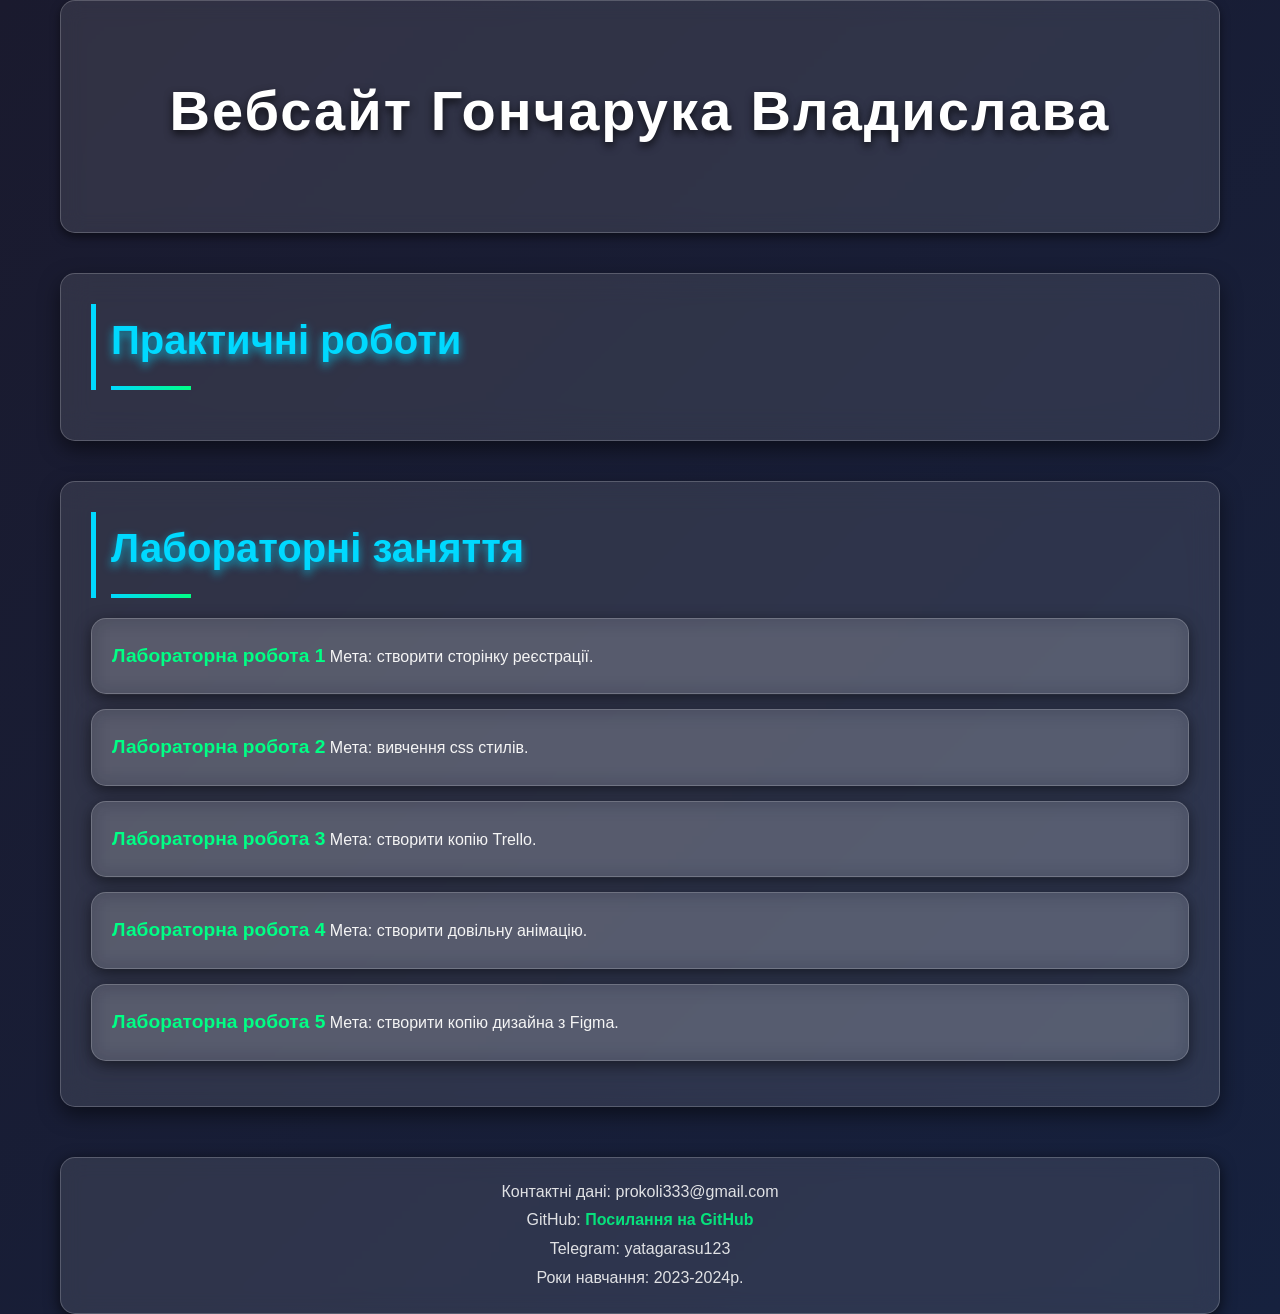
==== index.html @ 9a9449b5 "index.html" ====
<!DOCTYPE html>
<html lang="uk">
<head>
    <meta charset="UTF-8">
    <meta name="viewport" content="width=device-width, initial-scale=1.0">
    <title>Вебсайт Гончарука Владислава</title>
    <link rel="stylesheet" href="style.css">
    <link href="https://fonts.googleapis.com/css2?family=Poppins:wght@400;600&display=swap" rel="stylesheet">
</head>
<body>
    <header>
        <h1>Вебсайт Гончарука Владислава</h1>
    </header>

    <main>
            <section id="practical">
                <h2>Практичні роботи</h2>
                <ul>
                </ul>
            </section>

            <section id="labs">
                <h2>Лабораторні заняття</h2>
                <ul>
                    <li>
                        <a href="lab1\index.html">Лабораторна робота 1</a>
                        <span>Мета: створити сторінку реєстрації.</span>
                    </li>
                    <li>
                        <a href="lab2\lab2.html">Лабораторна робота 2</a>
                        <span>Мета: вивчення css стилів.</span>
                    </li>
                    <li>
                        <a href="planer\planer.html">Лабораторна робота 3</a>
                        <span>Мета: створити копію Trello.</span>
                    </li>
                    <li>
                        <a href="pokemon\pokemon.html">Лабораторна робота 4</a>
                        <span>Мета: створити довільну анімацію.</span>
                    </li>
                    <li>
                        <a href="figma\figma.html">Лабораторна робота 5</a>
                        <span>Мета: створити копію дизайна з Figma.</span>
                    </li>
                </ul>
            </section>
        </main>

    <footer>
        <p>Контактні дані: prokoli333@gmail.com</p>
        <p>GitHub: <a href="https://github.com/yatagarasu123">Посилання на GitHub</a></p>
        <p>Telegram: yatagarasu123</p>
        <p>Роки навчання: 2023-2024р.</p>
    </footer>
</body>
</html>
---- style.css ----
/* Загальні стилі для всього сайту */
* {
    margin: 0;
    padding: 0;
    box-sizing: border-box;
    scroll-behavior: smooth;
}

body {
    font-family: 'Roboto', sans-serif;
    background: linear-gradient(135deg, #1a1a2e, #16213e);
    color: #f5f5f5;
    padding: 0 20px;
    line-height: 1.8;
    max-width: 1200px;
    margin: 0 auto;
}

/* Хедер */
header {
    background: rgba(255, 255, 255, 0.1);
    backdrop-filter: blur(10px);
    border: 1px solid rgba(255, 255, 255, 0.2);
    color: #fff;
    padding: 60px 20px;
    text-align: center;
    border-radius: 15px;
    margin-bottom: 40px;
    box-shadow: 0 4px 10px rgba(0, 0, 0, 0.5);
}

header h1 {
    font-size: 3.5em;
    font-weight: bold;
    letter-spacing: 2px;
    margin-bottom: 10px;
    text-shadow: 0 4px 8px rgba(0, 0, 0, 0.7);
}

header p {
    font-size: 1.2em;
    opacity: 0.85;
}

nav ul {
    list-style: none;
    margin-top: 20px;
}

nav ul li {
    display: inline-block;
    margin: 0 15px;
}

nav ul li a {
    text-decoration: none;
    color: #00d9ff;
    font-size: 1.2em;
    font-weight: 500;
    padding: 10px 20px;
    border-radius: 5px;
    transition: background 0.3s ease, transform 0.3s ease;
}

nav ul li a:hover {
    background: rgba(0, 217, 255, 0.2);
    transform: translateY(-5px);
}

/* Основний контент */
main {
    margin-top: 30px;
}

main section {
    background: rgba(255, 255, 255, 0.1);
    backdrop-filter: blur(15px);
    border: 1px solid rgba(255, 255, 255, 0.2);
    margin-bottom: 40px;
    padding: 30px;
    border-radius: 15px;
    box-shadow: 0 8px 20px rgba(0, 0, 0, 0.5);
}

main section h2 {
    font-size: 2.5em;
    margin-bottom: 15px;
    color: #00d9ff;
    border-left: 5px solid #00d9ff;
    padding-left: 15px;
    text-shadow: 0 4px 10px rgba(0, 217, 255, 0.7);
}

main section h2:after {
    content: '';
    display: block;
    width: 80px;
    height: 4px;
    background: linear-gradient(90deg, #00d9ff, #00ff85);
    margin-top: 10px;
}

/* Секція "Про мене" */
#about img {
    float: left;
    margin-right: 20px;
    border-radius: 50%;
    width: 180px;
    height: 180px;
    object-fit: cover;
    border: 4px solid #00d9ff;
    box-shadow: 0 4px 10px rgba(0, 0, 0, 0.5);
}

#about p {
    font-size: 1.2em;
    line-height: 1.8;
    color: #ddd;
}

/* Списки практичних та лабораторних робіт */
ul {
    list-style: none;
    margin-top: 20px;
    padding: 0;
}

ul li {
    background: rgba(255, 255, 255, 0.1);
    backdrop-filter: blur(10px);
    margin-bottom: 15px;
    padding: 20px;
    border-radius: 15px;
    border: 1px solid rgba(255, 255, 255, 0.2);
    box-shadow: 0 4px 15px rgba(0, 0, 0, 0.5);
    transition: transform 0.3s ease, box-shadow 0.3s ease;
}

ul li:hover {
    transform: translateY(-5px);
    box-shadow: 0 8px 20px rgba(0, 0, 0, 0.7);
}

ul li a {
    text-decoration: none;
    color: #00ff85;
    font-size: 1.2em;
    font-weight: 600;
    transition: color 0.3s ease;
}

ul li a:hover {
    color: #00d9ff;
}

/* Таблиці */
table {
    width: 100%;
    border-collapse: collapse;
    margin-top: 20px;
    background: rgba(255, 255, 255, 0.1);
    border: 1px solid rgba(255, 255, 255, 0.2);
    backdrop-filter: blur(10px);
    color: #fff;
}

th {
    background: linear-gradient(135deg, #00d9ff, #00ff85);
    color: #fff;
    padding: 12px;
    text-align: left;
}

td {
    padding: 12px;
    color: #f5f5f5;
}

caption {
    font-size: 1.5em;
    margin-bottom: 15px;
    font-weight: bold;
    color: #00ff85;
}

/* Футер */
footer {
    background: rgba(255, 255, 255, 0.1);
    backdrop-filter: blur(10px);
    border: 1px solid rgba(255, 255, 255, 0.2);
    color: #fff;
    padding: 20px;
    text-align: center;
    border-radius: 15px;
    margin-top: 50px;
    box-shadow: 0 4px 15px rgba(0, 0, 0, 0.7);
}

footer p {
    font-size: 1em;
    opacity: 0.85;
}

footer a {
    color: #00ff85;
    text-decoration: none;
    font-weight: bold;
}

footer a:hover {
    color: #00d9ff;
}
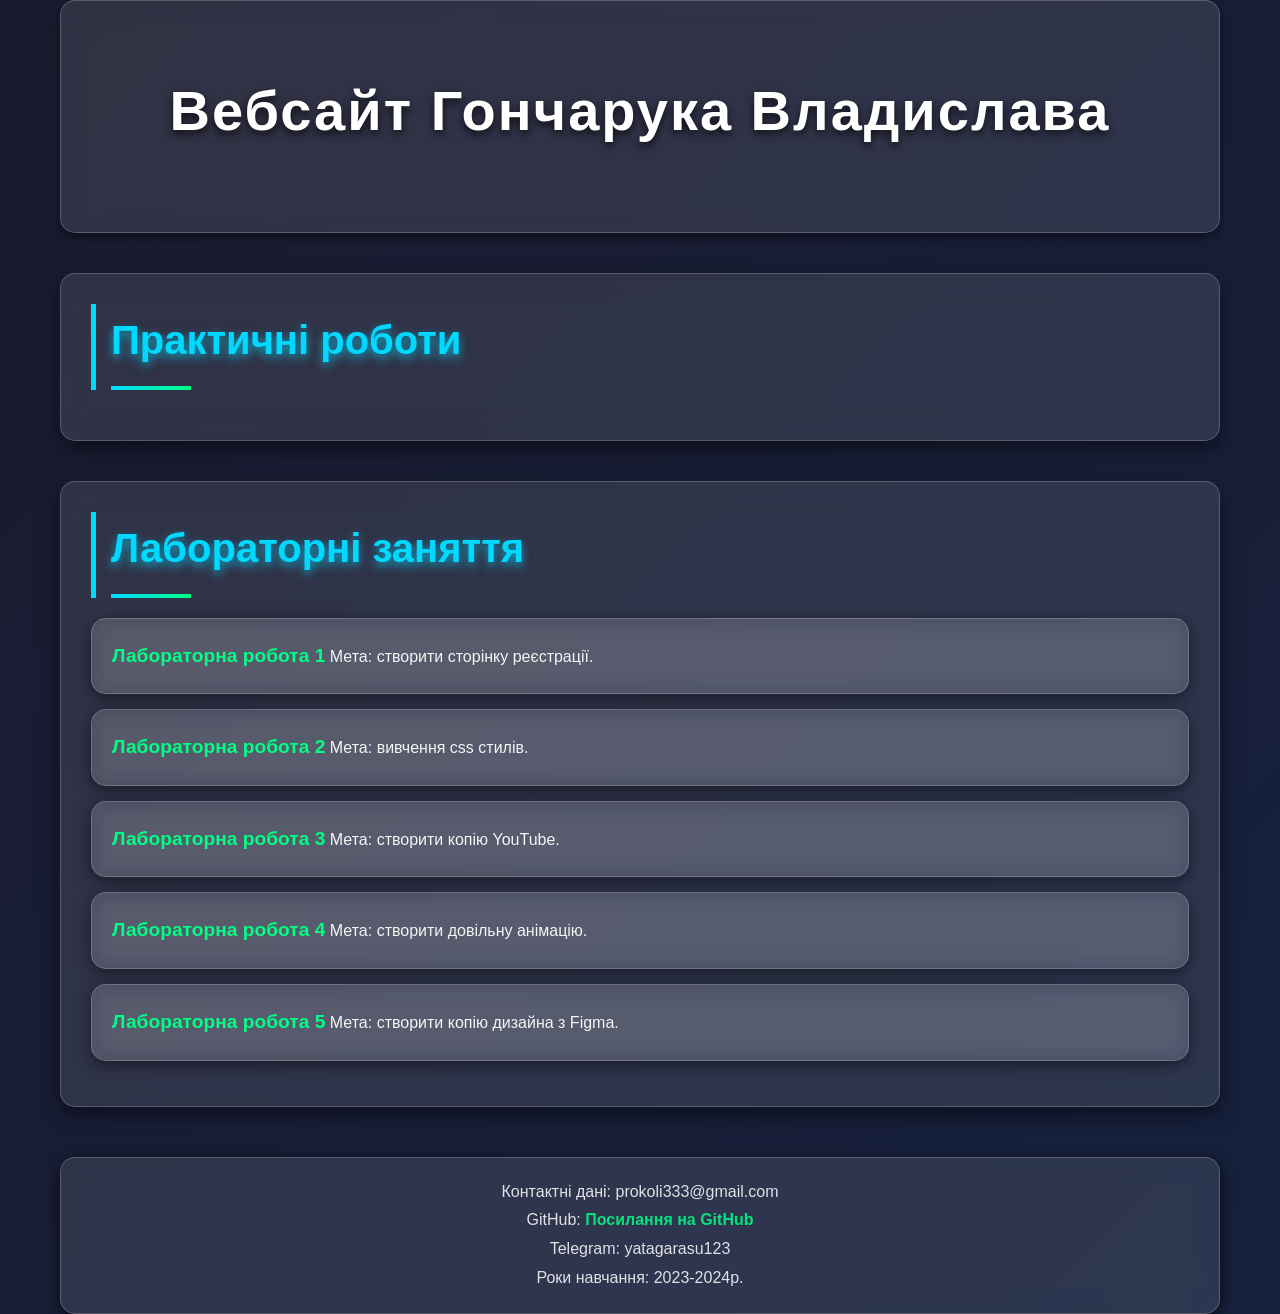
==== commit 547fdc89: "index.html" ====
--- a/index.html
+++ b/index.html
@@ -31,15 +31,15 @@
                         <span>Мета: вивчення css стилів.</span>
                     </li>
                     <li>
-                        <a href="planer\planer.html">Лабораторна робота 3</a>
-                        <span>Мета: створити копію Trello.</span>
+                        <a href="lab3\index.html">Лабораторна робота 3</a>
+                        <span>Мета: створити копію YouTube.</span>
                     </li>
                     <li>
-                        <a href="pokemon\pokemon.html">Лабораторна робота 4</a>
+                        <a href="lab4\index.html">Лабораторна робота 4</a>
                         <span>Мета: створити довільну анімацію.</span>
                     </li>
                     <li>
-                        <a href="figma\figma.html">Лабораторна робота 5</a>
+                        <a href="lab5\index.html">Лабораторна робота 5</a>
                         <span>Мета: створити копію дизайна з Figma.</span>
                     </li>
                 </ul>
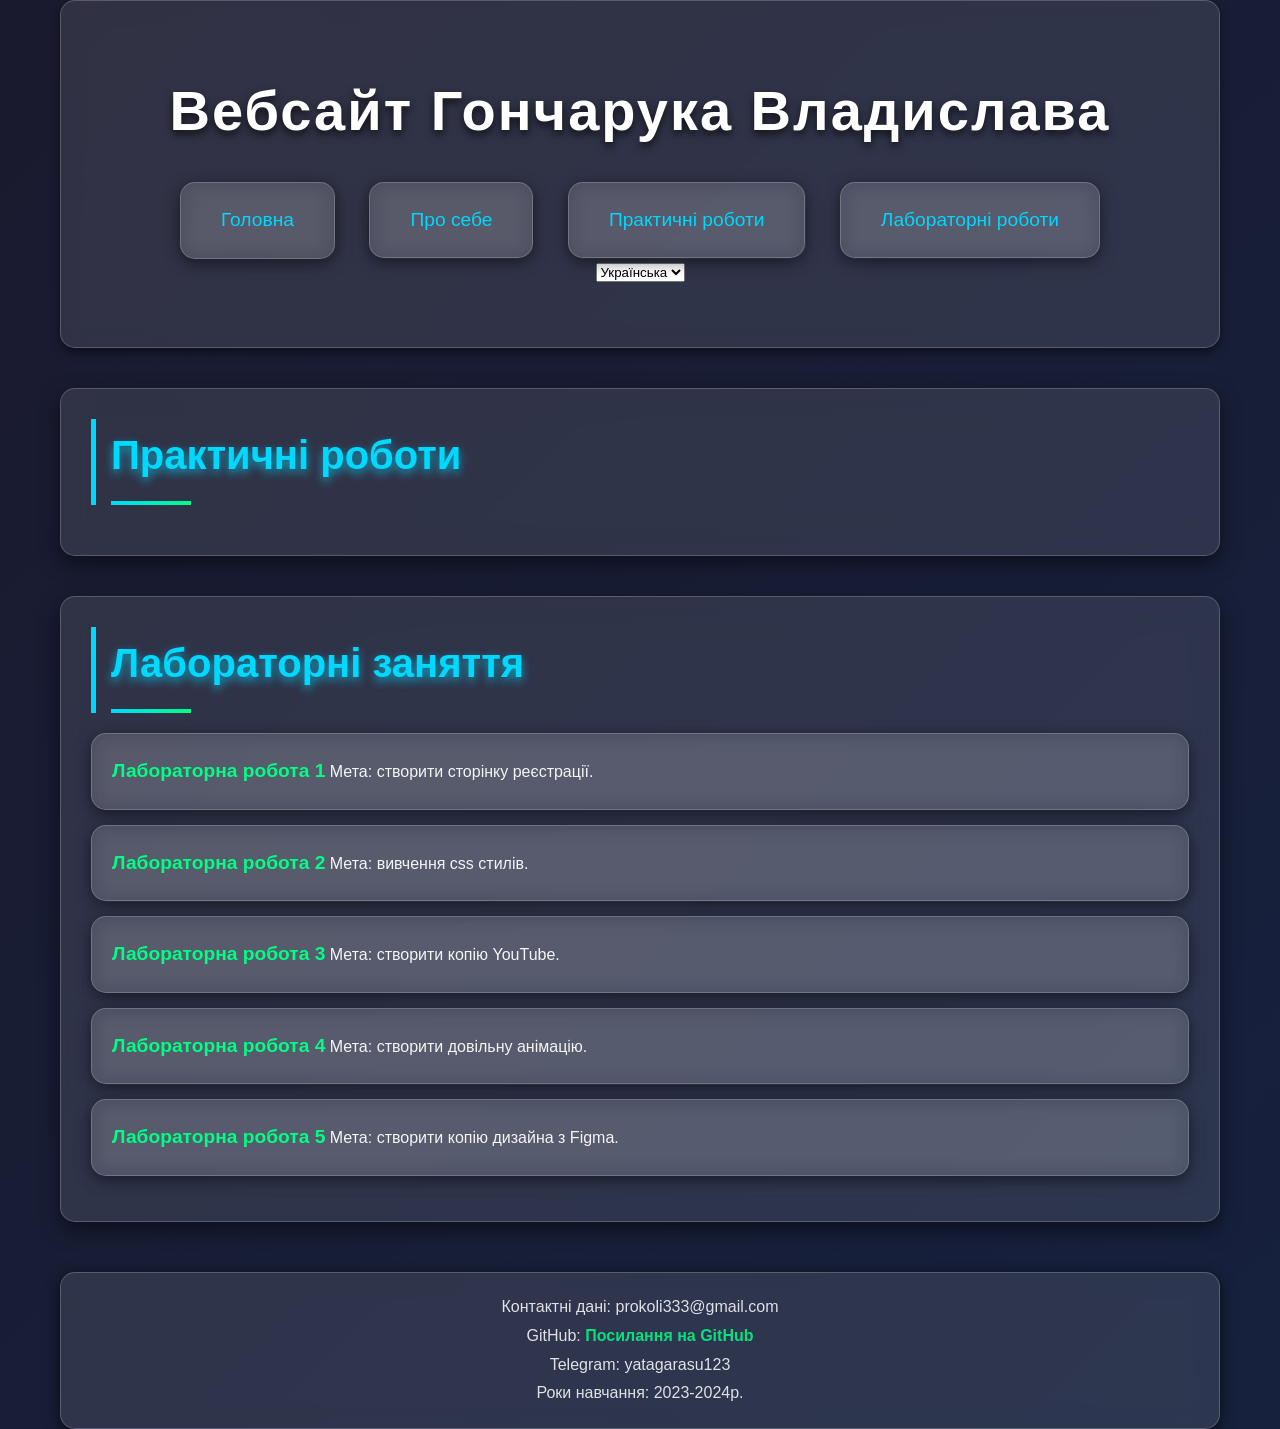
==== commit 4f43021f: "index.html" ====
--- a/index.html
+++ b/index.html
@@ -10,6 +10,22 @@
 <body>
     <header>
         <h1>Вебсайт Гончарука Владислава</h1>
+        <nav>
+                <ul>
+                    <li><a href="index.html">Головна</a></li>
+                    <li><a href="about.html">Про себе</a></li>
+                    <li><a href="https://github.com/yatagarasu123/webdesign" target="_blank"
+                            rel="noopener noreferrer">Практичні роботи</a></li>
+                    <li><a href="https://github.com/yatagarasu123/webdesign" target="_blank"
+                            rel="noopener noreferrer">Лабораторні роботи</a></li>
+                </ul>
+                <div id="languageSwitcherContainer">
+                    <select id="languageSwitcher">
+                        <option value="uk">Українська</option>
+                        <option value="en">English</option>
+                    </select>
+                </div>
+            </nav>
     </header>
 
     <main>
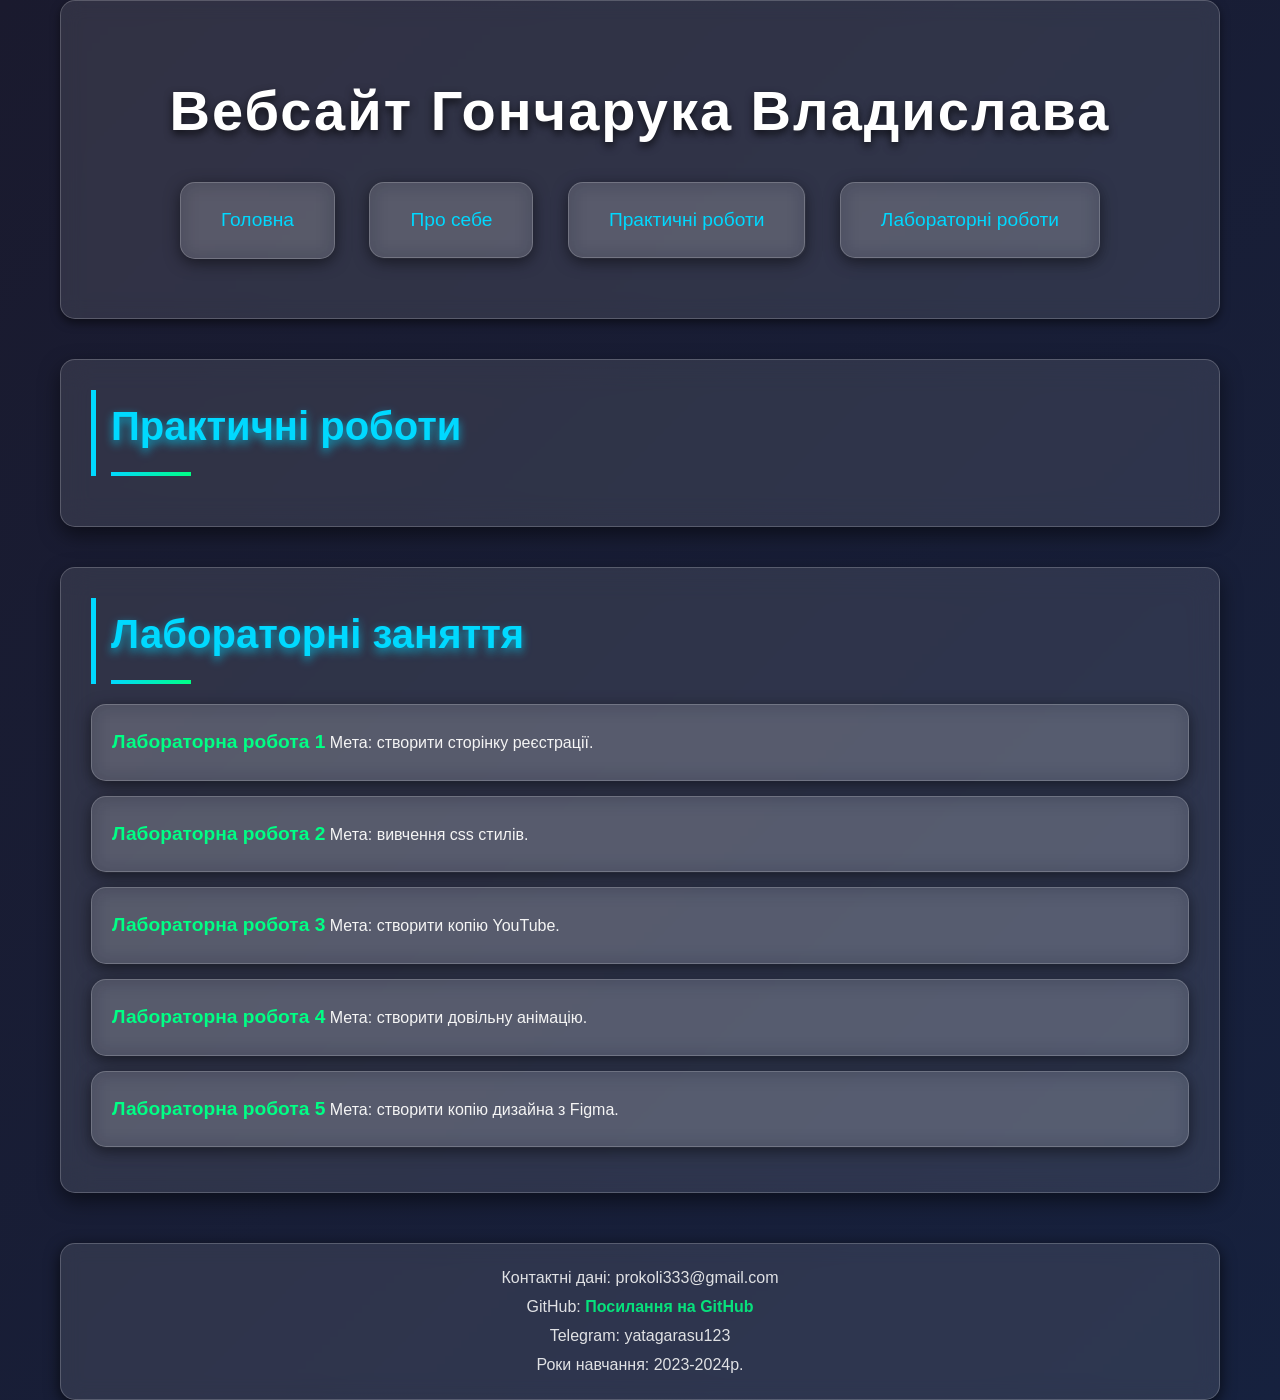
==== commit e28c1d77: "index.html" ====
--- a/index.html
+++ b/index.html
@@ -19,12 +19,7 @@
                     <li><a href="https://github.com/yatagarasu123/webdesign" target="_blank"
                             rel="noopener noreferrer">Лабораторні роботи</a></li>
                 </ul>
-                <div id="languageSwitcherContainer">
-                    <select id="languageSwitcher">
-                        <option value="uk">Українська</option>
-                        <option value="en">English</option>
                     </select>
-                </div>
             </nav>
     </header>
 
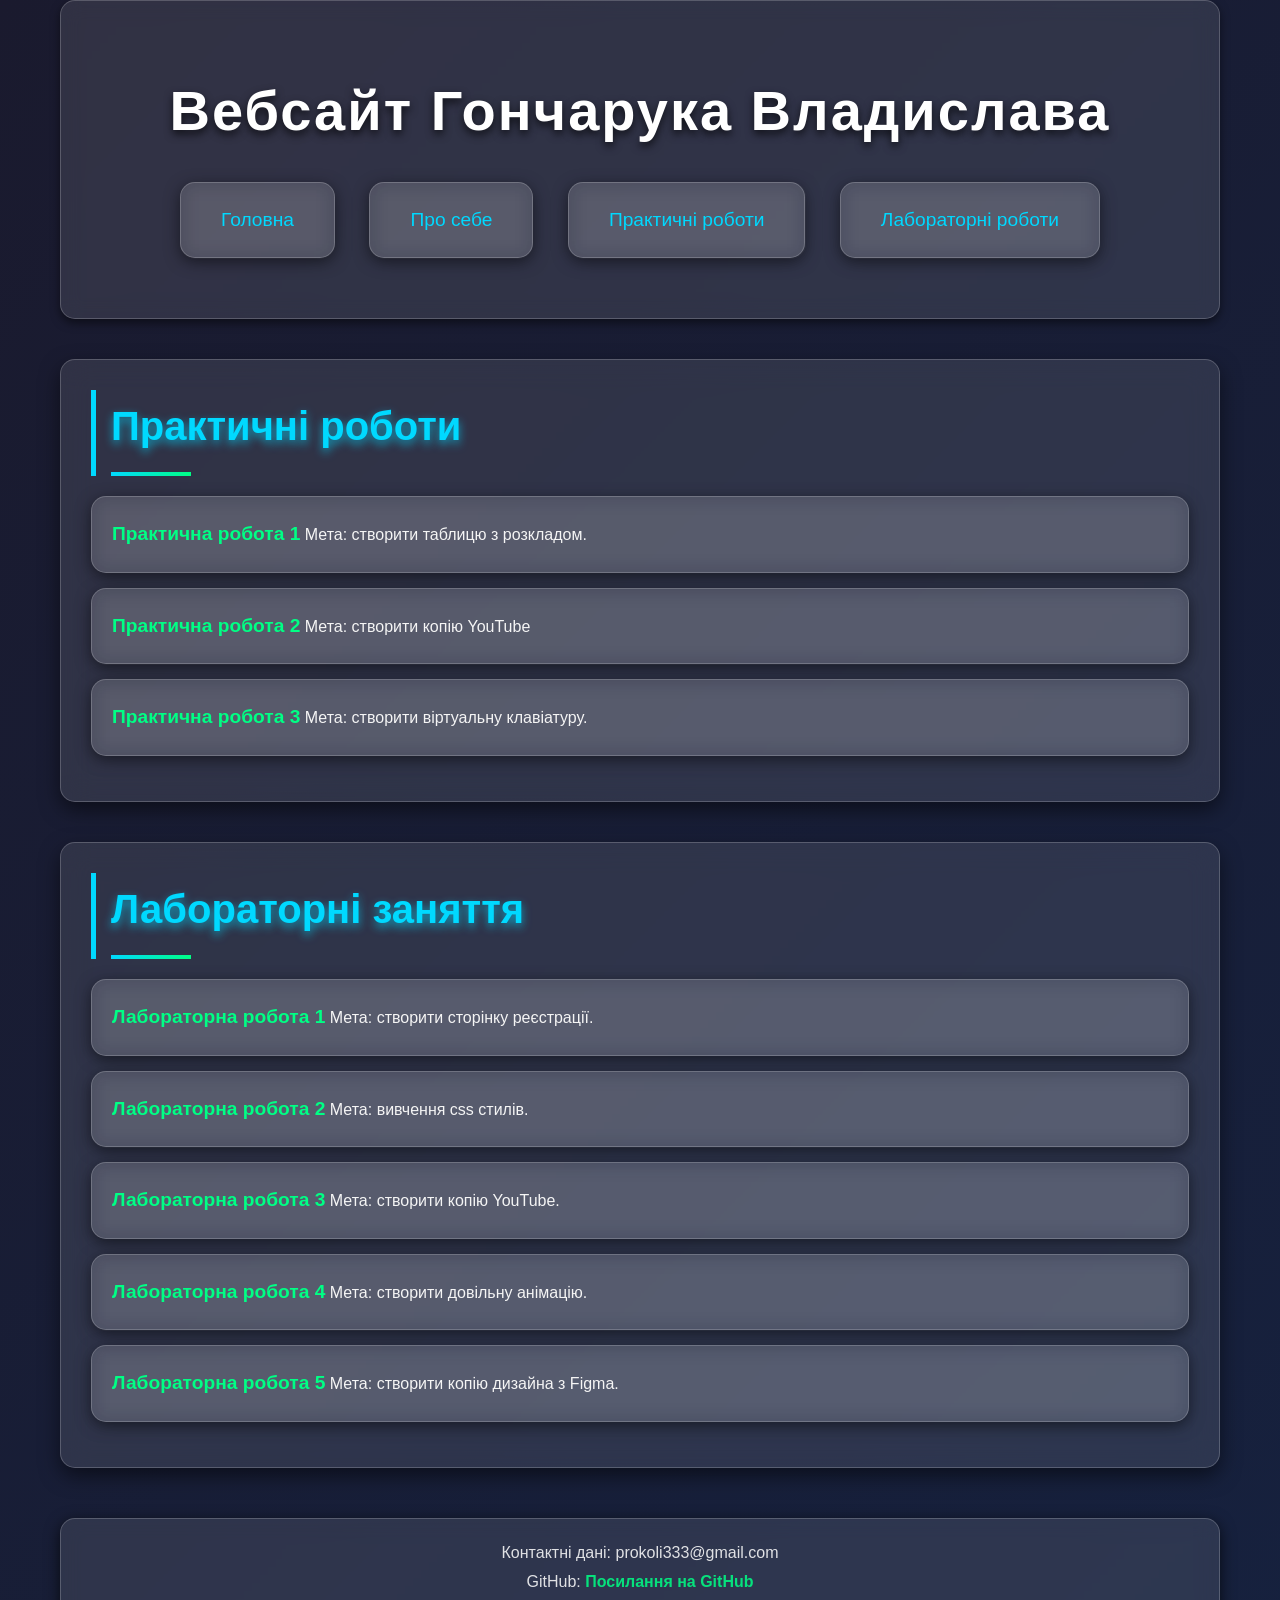
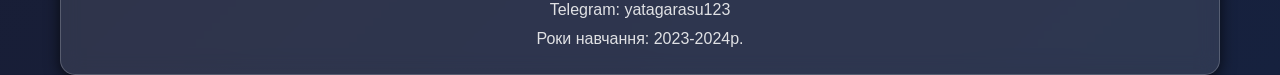
==== commit 68f14da1: "index.html" ====
--- a/index.html
+++ b/index.html
@@ -27,6 +27,18 @@
             <section id="practical">
                 <h2>Практичні роботи</h2>
                 <ul>
+                    <li>
+                        <a href="schedule.html">Практична робота 1</a>
+                        <span>Мета: створити таблицю з розкладом.</span>
+                    </li>
+                    <li>
+                        <a href="pz_2\pz_2.html">Практична робота 2</a>
+                        <span>Мета: створити копію YouTube</span>
+                    </li>
+                    <li>
+                        <a href="keyboard\keyboard.html">Практична робота 3</a>
+                        <span>Мета: створити віртуальну клавіатуру.</span>
+                    </li>
                 </ul>
             </section>
 
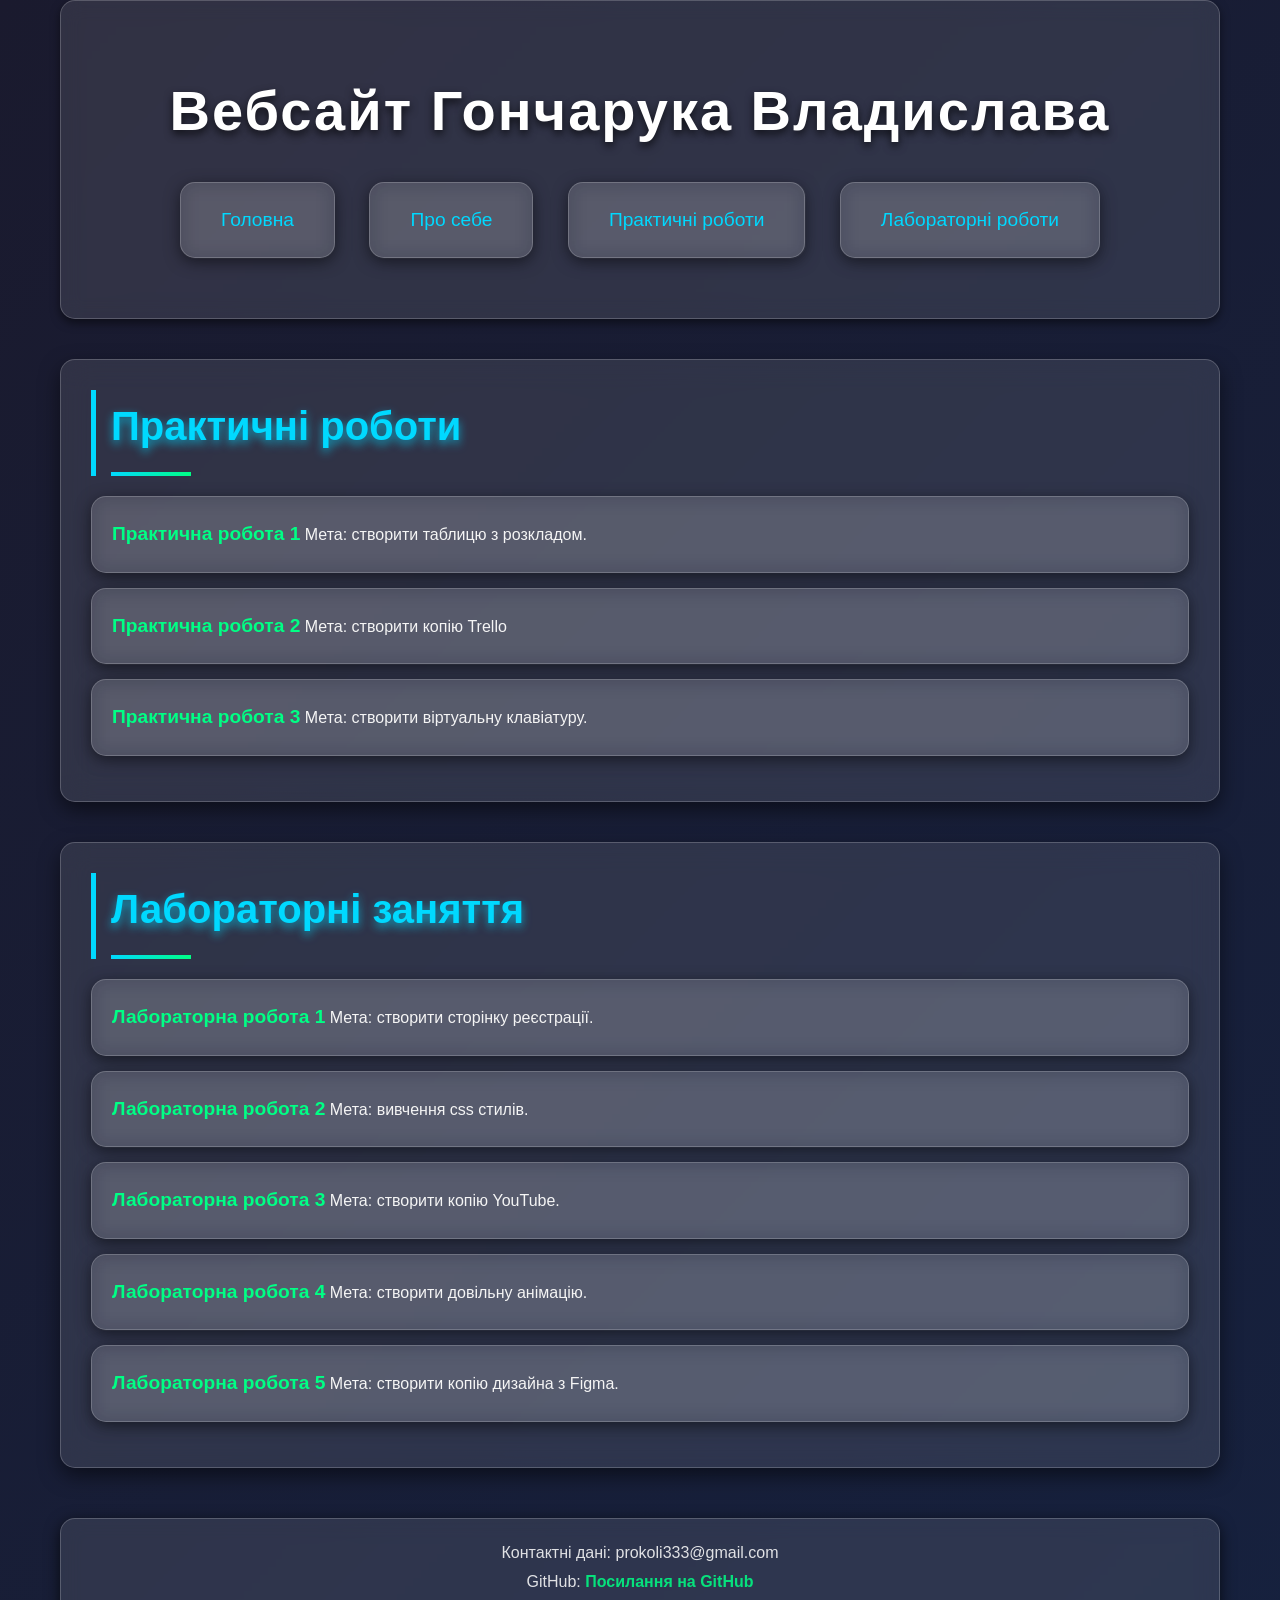
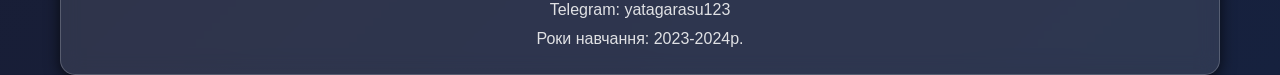
==== commit 5fad2193: "index.html" ====
--- a/index.html
+++ b/index.html
@@ -32,8 +32,8 @@
                         <span>Мета: створити таблицю з розкладом.</span>
                     </li>
                     <li>
-                        <a href="pz_2\pz_2.html">Практична робота 2</a>
-                        <span>Мета: створити копію YouTube</span>
+                        <a href="pz2\index.html">Практична робота 2</a>
+                        <span>Мета: створити копію Trello</span>
                     </li>
                     <li>
                         <a href="keyboard\keyboard.html">Практична робота 3</a>
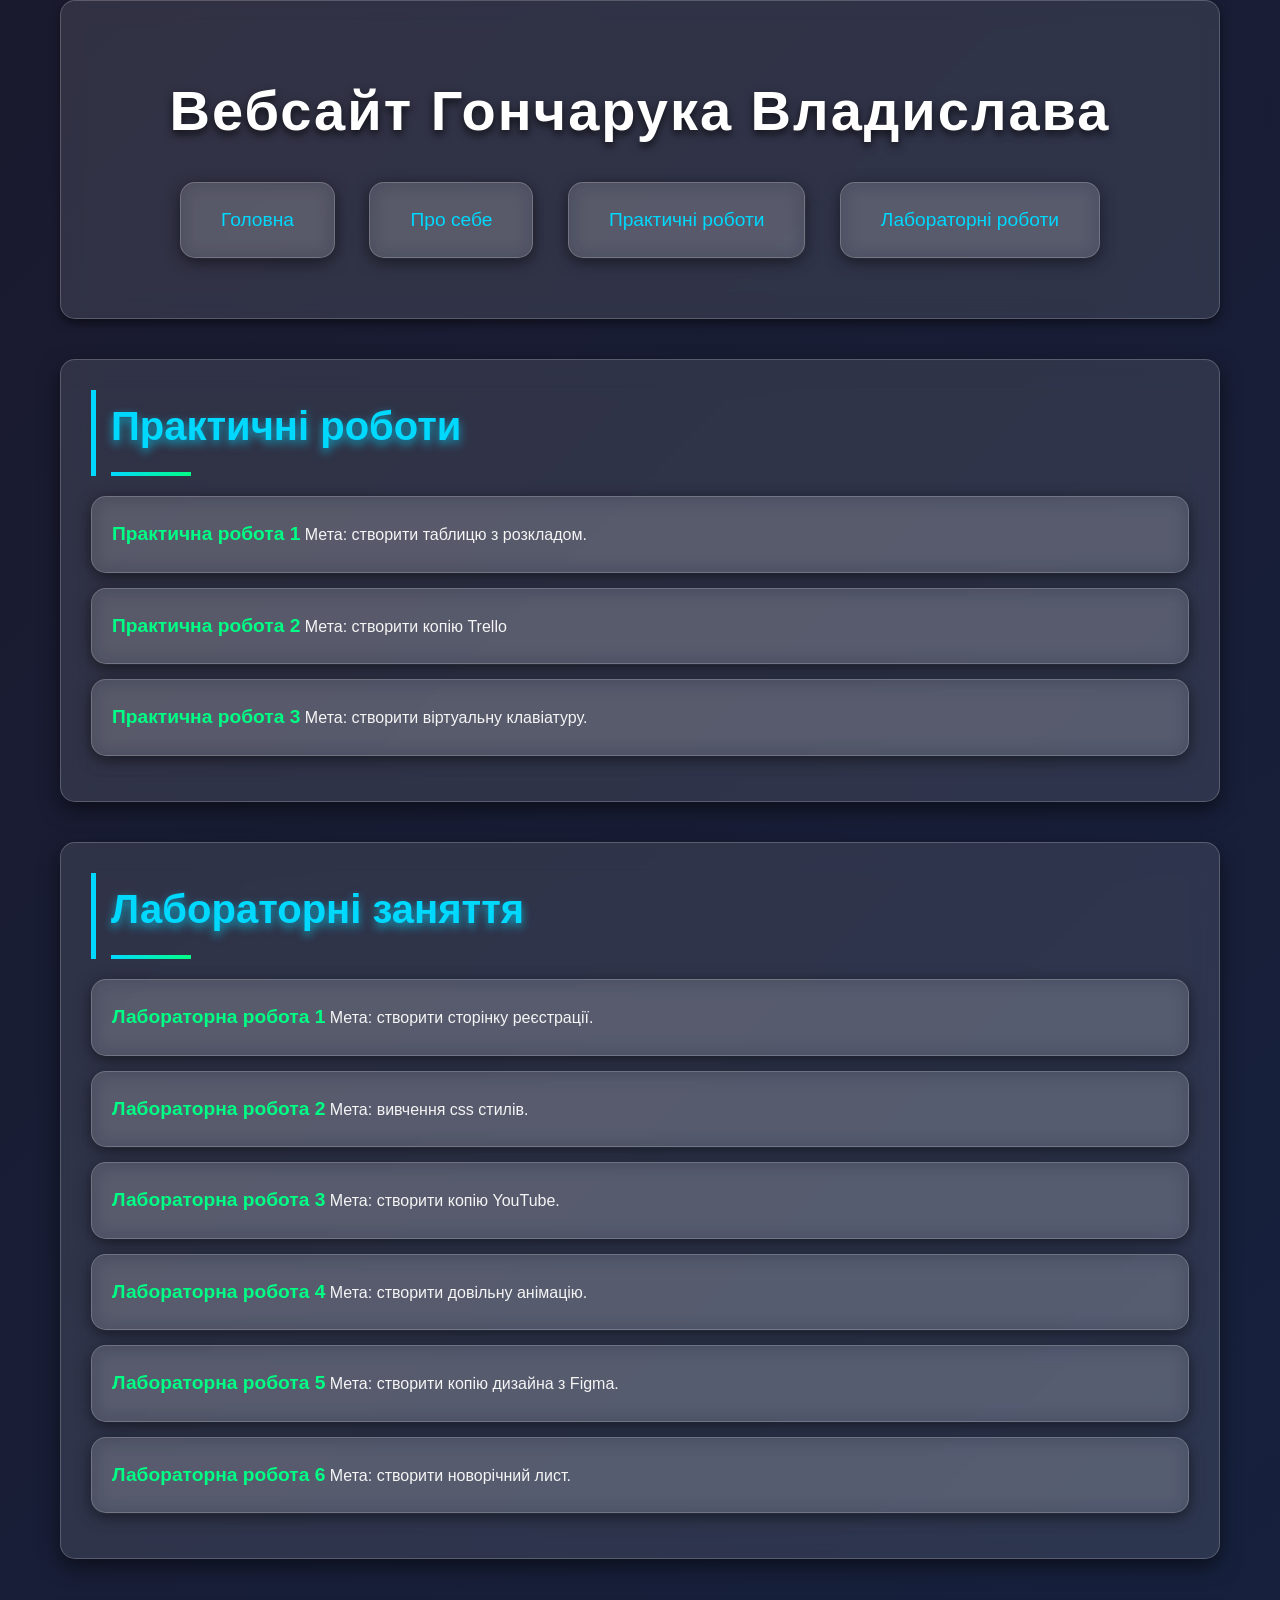
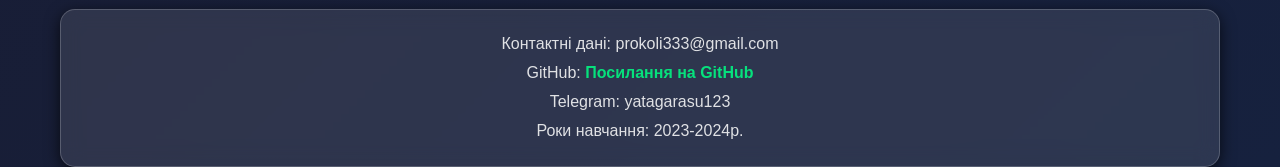
==== commit babe1e08: "index.html" ====
--- a/index.html
+++ b/index.html
@@ -36,7 +36,7 @@
                         <span>Мета: створити копію Trello</span>
                     </li>
                     <li>
-                        <a href="keyboard\keyboard.html">Практична робота 3</a>
+                        <a href="pz3\index.html">Практична робота 3</a>
                         <span>Мета: створити віртуальну клавіатуру.</span>
                     </li>
                 </ul>
@@ -65,6 +65,10 @@
                         <a href="lab5\index.html">Лабораторна робота 5</a>
                         <span>Мета: створити копію дизайна з Figma.</span>
                     </li>
+                    <li>
+                        <a href="lab6\index.html">Лабораторна робота 6</a>
+                        <span>Мета: створити новорічний лист.</span>
+                    </li>
                 </ul>
             </section>
         </main>
